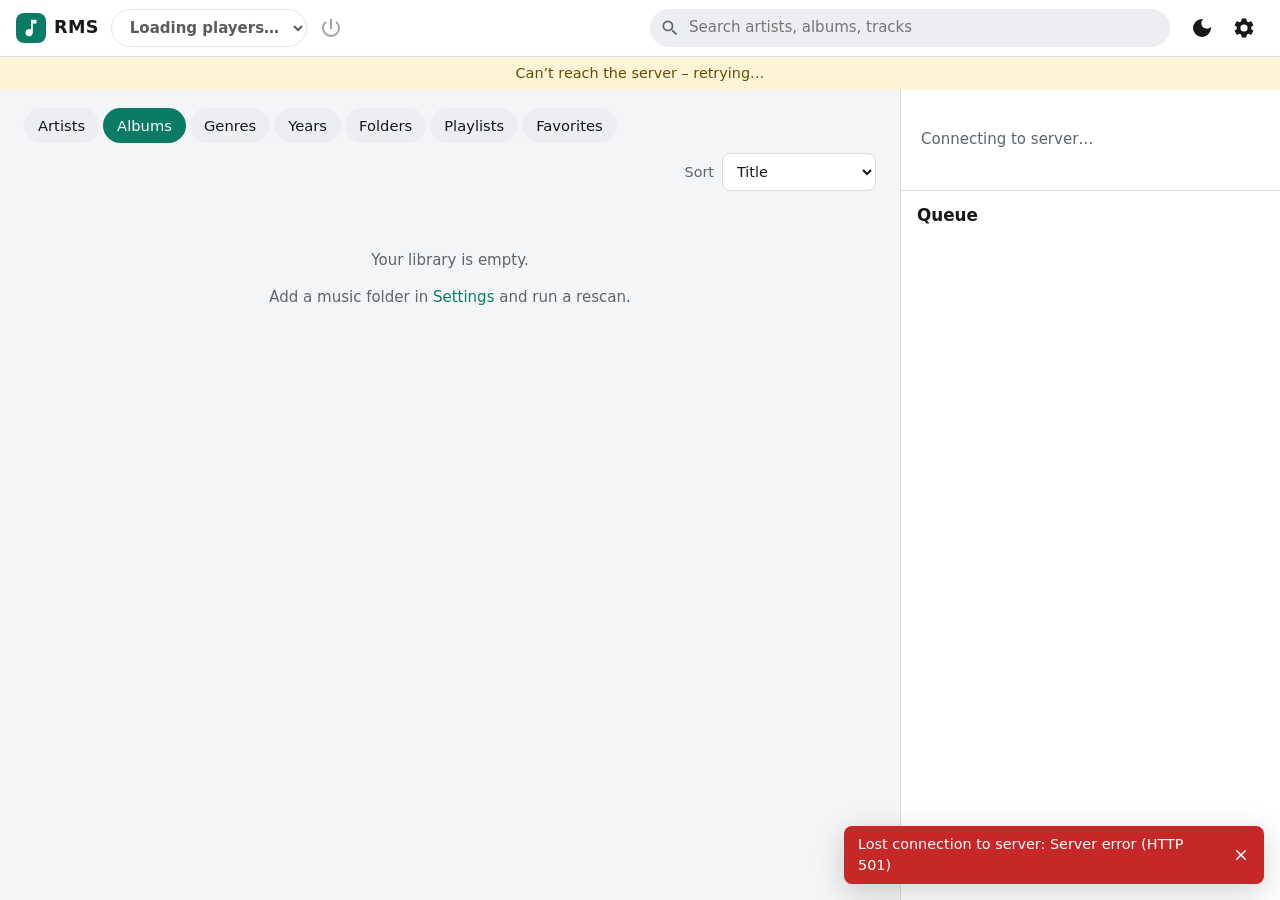
==== crates/rms/web/index.html @ 2f3c976e "Add static web UI for RMS (crates/rms/web) Dependency-free single-page app (plain ES modules, HTML, " ====
<!doctype html>
<html lang="en">
<head>
  <meta charset="utf-8">
  <meta name="viewport" content="width=device-width, initial-scale=1, viewport-fit=cover">
  <meta name="color-scheme" content="light dark">
  <meta name="theme-color" content="#f6f7f9" media="(prefers-color-scheme: light)">
  <meta name="theme-color" content="#0f1113" media="(prefers-color-scheme: dark)">
  <title>RMS</title>
  <link rel="icon" href="data:image/svg+xml,%3Csvg xmlns='http://www.w3.org/2000/svg' viewBox='0 0 24 24'%3E%3Crect width='24' height='24' rx='6' fill='%230a7c66'/%3E%3Cpath fill='%23fff' d='M12 5v8.55A3.5 3.5 0 1 0 13.5 16.5V8.5H17V5h-5z'/%3E%3C/svg%3E">
  <link rel="stylesheet" href="./style.css">
  <script>
    // Apply the saved theme before first paint to avoid a flash.
    try { var t = localStorage.getItem('rms.theme'); if (t === 'light' || t === 'dark') document.documentElement.dataset.theme = t; } catch (e) {}
  </script>
  <script type="module" src="./app.js"></script>
</head>
<body data-section="main">
  <a class="skip-link" href="#main">Skip to content</a>

  <header class="app-header">
    <a class="brand" href="#/library/albums" aria-label="RMS – go to library">
      <span class="brand-mark" data-icon="note"></span><span class="brand-name">RMS</span>
    </a>

    <div class="player-picker">
      <label class="sr-only" for="player-select">Player</label>
      <select id="player-select" aria-label="Select player" disabled>
        <option>Loading players…</option>
      </select>
      <button id="power-btn" class="icon-btn" type="button" aria-label="Player power" aria-pressed="false" disabled>
        <span data-icon="power"></span>
      </button>
    </div>

    <form id="search-form" class="search" role="search" autocomplete="off">
      <span class="search-icon" data-icon="search"></span>
      <input id="search-input" type="search" placeholder="Search artists, albums, tracks" aria-label="Search library" enterkeyhint="search">
    </form>

    <div class="header-actions">
      <button id="theme-btn" class="icon-btn" type="button" aria-label="Toggle dark mode"><span data-icon="moon"></span></button>
      <a id="settings-link" class="icon-btn" href="#/settings" aria-label="Settings"><span data-icon="settings"></span></a>
    </div>
  </header>

  <div id="offline-banner" class="offline-banner" role="alert" hidden>
    Can’t reach the server – retrying…
  </div>

  <div class="layout">
    <main id="main" tabindex="-1"></main>
    <aside id="side" aria-label="Player">
      <section id="nowplaying" class="np" aria-label="Now playing"></section>
      <section id="queue" class="queue" aria-label="Queue"></section>
    </aside>
  </div>

  <div id="mini" class="mini-player" hidden></div>

  <nav class="bottom-nav" aria-label="Sections">
    <a href="#/now" data-nav="now"><span data-icon="note"></span><span>Playing</span></a>
    <a href="#/queue" data-nav="queue"><span data-icon="queue"></span><span>Queue</span></a>
    <a href="#/library/albums" data-nav="library"><span data-icon="library"></span><span>Library</span></a>
    <a href="#/settings" data-nav="settings"><span data-icon="settings"></span><span>Settings</span></a>
  </nav>

  <div id="toasts" class="toasts" aria-live="polite"></div>

  <noscript><p class="noscript">This interface needs JavaScript.</p></noscript>
</body>
</html>
---- crates/rms/web/style.css ----
/* RMS web UI – no external fonts or assets. */

/* ============================================================ tokens */
:root {
  color-scheme: light;
  --bg: #f4f5f7;
  --surface: #ffffff;
  --surface-2: #eceef1;
  --surface-3: #e1e4e8;
  --text: #16181b;
  --muted: #5d646d;
  --border: #d9dde2;
  --accent: #0a7c66;
  --accent-hover: #086a57;
  --accent-soft: rgba(10, 124, 102, 0.12);
  --on-accent: #ffffff;
  --danger: #c62828;
  --warn-bg: #fff4d6;
  --warn-text: #6b4b00;
  --shadow: 0 1px 2px rgba(0, 0, 0, .06), 0 4px 16px rgba(0, 0, 0, .06);
  --shadow-lg: 0 8px 30px rgba(0, 0, 0, .18);
  --radius: 12px;
  --radius-sm: 8px;
  --header-h: 56px;
  --side-w: 380px;
  --font: system-ui, -apple-system, "Segoe UI", Roboto, Ubuntu, Cantarell, "Noto Sans", "Helvetica Neue", Arial, sans-serif;
  --mono: ui-monospace, SFMono-Regular, Menlo, Consolas, monospace;
}

:root[data-theme="dark"] {
  color-scheme: dark;
  --bg: #0e1012;
  --surface: #171a1d;
  --surface-2: #212529;
  --surface-3: #2b3035;
  --text: #e8ebee;
  --muted: #9aa3ad;
  --border: #2d3238;
  --accent: #3fd0ae;
  --accent-hover: #63dcc0;
  --accent-soft: rgba(63, 208, 174, 0.14);
  --on-accent: #04261e;
  --danger: #ff6b6b;
  --warn-bg: #3a2f10;
  --warn-text: #ffd977;
  --shadow: 0 1px 2px rgba(0, 0, 0, .4), 0 4px 16px rgba(0, 0, 0, .3);
  --shadow-lg: 0 8px 30px rgba(0, 0, 0, .55);
}

@media (prefers-color-scheme: dark) {
  :root:not([data-theme="light"]) {
    color-scheme: dark;
    --bg: #0e1012;
    --surface: #171a1d;
    --surface-2: #212529;
    --surface-3: #2b3035;
    --text: #e8ebee;
    --muted: #9aa3ad;
    --border: #2d3238;
    --accent: #3fd0ae;
    --accent-hover: #63dcc0;
    --accent-soft: rgba(63, 208, 174, 0.14);
    --on-accent: #04261e;
    --danger: #ff6b6b;
    --warn-bg: #3a2f10;
    --warn-text: #ffd977;
    --shadow: 0 1px 2px rgba(0, 0, 0, .4), 0 4px 16px rgba(0, 0, 0, .3);
    --shadow-lg: 0 8px 30px rgba(0, 0, 0, .55);
  }
}

/* ============================================================ base */
*, *::before, *::after { box-sizing: border-box; }
html, body { height: 100%; }
body {
  margin: 0;
  font: 15px/1.45 var(--font);
  color: var(--text);
  background: var(--bg);
  display: grid;
  grid-template-rows: auto auto minmax(0, 1fr) auto auto;
  height: 100vh;
  height: 100dvh;
  overflow: hidden;
  -webkit-tap-highlight-color: transparent;
}
a { color: var(--accent); text-decoration: none; }
a:hover { text-decoration: underline; }
h1, h2, h3 { line-height: 1.2; margin: 0; }
code { font-family: var(--mono); font-size: .9em; background: var(--surface-2); padding: .1em .35em; border-radius: 4px; overflow-wrap: anywhere; }
button, input, select { font: inherit; color: inherit; }
[hidden] { display: none !important; }
:focus-visible { outline: 2px solid var(--accent); outline-offset: 2px; }

.sr-only { position: absolute; width: 1px; height: 1px; overflow: hidden; clip: rect(0 0 0 0); white-space: nowrap; }
.skip-link { position: absolute; left: 8px; top: -40px; z-index: 100; background: var(--accent); color: var(--on-accent); padding: 8px 12px; border-radius: var(--radius-sm); }
.skip-link:focus { top: 8px; }
.muted { color: var(--muted); }
.small { font-size: .85rem; }
.block { display: block; }
.noscript { padding: 2rem; text-align: center; }

.icon { width: 24px; height: 24px; fill: currentColor; flex: none; }

/* ============================================================ controls */
.icon-btn {
  display: inline-grid; place-items: center;
  width: 40px; height: 40px; padding: 0;
  border: 0; border-radius: 50%;
  background: transparent; color: inherit;
  cursor: pointer; position: relative; flex: none;
  transition: background-color .15s, color .15s, transform .1s;
}
.icon-btn:hover:not(:disabled) { background: var(--surface-2); text-decoration: none; }
.icon-btn:active:not(:disabled) { transform: scale(.94); }
.icon-btn:disabled { opacity: .4; cursor: default; }
.icon-btn.small { width: 30px; height: 30px; }
.icon-btn.small .icon { width: 18px; height: 18px; }
.icon-btn.active, .icon-btn[aria-pressed="true"].toggle { color: var(--accent); }

.btn {
  display: inline-flex; align-items: center; justify-content: center; gap: 6px;
  min-height: 38px; padding: 0 14px;
  border: 1px solid var(--border); border-radius: 999px;
  background: var(--surface); color: var(--text);
  cursor: pointer; font-weight: 500; white-space: nowrap;
  transition: background-color .15s, border-color .15s;
}
.btn .icon { width: 20px; height: 20px; }
.btn:hover:not(:disabled) { background: var(--surface-2); }
.btn:disabled { opacity: .5; cursor: default; }
.btn-primary { background: var(--accent); border-color: var(--accent); color: var(--on-accent); }
.btn-primary:hover:not(:disabled) { background: var(--accent-hover); border-color: var(--accent-hover); }
.btn-ghost { border-color: transparent; background: transparent; }
.btn-small { min-height: 30px; padding: 0 10px; font-size: .85rem; }

input[type="text"], input[type="search"], select {
  min-height: 38px; padding: 6px 10px;
  border: 1px solid var(--border); border-radius: var(--radius-sm);
  background: var(--surface); color: var(--text);
  min-width: 0;
}
input[type="text"]:focus, input[type="search"]:focus, select:focus { border-color: var(--accent); outline: none; box-shadow: 0 0 0 3px var(--accent-soft); }
input[type="checkbox"] { width: 18px; height: 18px; accent-color: var(--accent); margin: 2px 0 0; flex: none; }

/* Range inputs with a filled track (fill set via --pct from JS) */
.range {
  -webkit-appearance: none; appearance: none;
  width: 100%; height: 22px; margin: 0; background: transparent; cursor: pointer;
  --pct: 0%;
}
.range::-webkit-slider-runnable-track {
  height: 4px; border-radius: 4px;
  background: linear-gradient(to right, var(--accent) var(--pct), var(--surface-3) var(--pct));
}
.range::-moz-range-track { height: 4px; border-radius: 4px; background: var(--surface-3); }
.range::-moz-range-progress { height: 4px; border-radius: 4px; background: var(--accent); }
.range::-webkit-slider-thumb {
  -webkit-appearance: none; appearance: none;
  width: 14px; height: 14px; margin-top: -5px; border-radius: 50%;
  background: var(--accent); border: 0; box-shadow: 0 0 0 0 var(--accent-soft); transition: box-shadow .15s;
}
.range::-moz-range-thumb { width: 14px; height: 14px; border-radius: 50%; background: var(--accent); border: 0; }
.range:hover::-webkit-slider-thumb, .range:focus-visible::-webkit-slider-thumb { box-shadow: 0 0 0 6px var(--accent-soft); }
.range:focus-visible { outline: none; }
.range:disabled { cursor: default; opacity: .5; }
.range.muted::-webkit-slider-runnable-track { background: linear-gradient(to right, var(--muted) var(--pct), var(--surface-3) var(--pct)); }
.range.muted::-moz-range-progress { background: var(--muted); }
.range.muted::-webkit-slider-thumb { background: var(--muted); }

progress { width: 100%; height: 8px; accent-color: var(--accent); }

.spinner {
  display: inline-block; width: 22px; height: 22px;
  border: 3px solid var(--surface-3); border-top-color: var(--accent); border-radius: 50%;
  animation: spin .8s linear infinite; vertical-align: middle;
}
.spinner.inline { width: 14px; height: 14px; border-width: 2px; }
@keyframes spin { to { transform: rotate(360deg); } }
.loading, .sentinel { display: grid; place-items: center; padding: 24px; min-height: 40px; }

/* ============================================================ header */
.app-header {
  display: flex; align-items: center; gap: 12px;
  min-height: var(--header-h); padding: 8px 16px;
  padding-top: max(8px, env(safe-area-inset-top));
  background: var(--surface); border-bottom: 1px solid var(--border);
  z-index: 10;
}
.brand { display: flex; align-items: center; gap: 8px; color: var(--text); font-weight: 700; font-size: 1.1rem; letter-spacing: .02em; }
.brand:hover { text-decoration: none; }
.brand .brand-mark { width: 30px; height: 30px; padding: 4px; border-radius: 8px; background: var(--accent); fill: var(--on-accent); }
.player-picker { display: flex; align-items: center; gap: 4px; min-width: 0; }
.player-picker select { max-width: 220px; font-weight: 600; border-radius: 999px; padding-left: 14px; }
#power-btn.on { color: var(--accent); }
#power-btn:not(.on):not(:disabled) { color: var(--muted); }
.search { position: relative; flex: 1; max-width: 520px; margin-left: auto; }
.search input { width: 100%; padding-left: 38px; border-radius: 999px; background: var(--surface-2); border-color: transparent; }
.search .search-icon { position: absolute; left: 10px; top: 50%; transform: translateY(-50%); width: 20px; height: 20px; fill: var(--muted); pointer-events: none; }
.header-actions { display: flex; align-items: center; gap: 2px; }
#settings-link { color: var(--text); }
#settings-link.active { color: var(--accent); }

.app-header { grid-row: 1; }
.offline-banner { grid-row: 2; }
.layout { grid-row: 3; }
.mini-player { grid-row: 4; }
.bottom-nav { grid-row: 5; }
.offline-banner { background: var(--warn-bg); color: var(--warn-text); padding: 6px 16px; text-align: center; font-size: .9rem; }

/* ============================================================ layout */
.layout {
  display: grid;
  grid-template-columns: minmax(0, 1fr) var(--side-w);
  min-height: 0;
}
#main { overflow-y: auto; overflow-x: hidden; padding: 16px 24px 32px; outline: none; overscroll-behavior: contain; }
#side {
  overflow-y: auto; overflow-x: hidden;
  border-left: 1px solid var(--border); background: var(--surface);
  display: flex; flex-direction: column;
  overscroll-behavior: contain;
}
@media (min-width: 1400px) { :root { --side-w: 420px; } }

.view-title { font-size: 1.6rem; margin: 4px 0 16px; }

/* ============================================================ now playing */
.np { padding: 16px; border-bottom: 1px solid var(--border); }
.np-body { display: flex; flex-direction: column; gap: 12px; }
.np-empty { padding: 8px 4px; }
.np-notice { background: var(--warn-bg); color: var(--warn-text); padding: 8px 12px; border-radius: var(--radius-sm); font-size: .9rem; display: flex; align-items: center; gap: 8px; }
.np-notice > span { display: flex; align-items: center; gap: 8px; flex-wrap: wrap; }

.art {
  position: relative; display: grid; place-items: center;
  aspect-ratio: 1; overflow: hidden;
  background: linear-gradient(135deg, var(--surface-2), var(--surface-3));
  border-radius: var(--radius-sm);
  color: var(--muted);
}
.art img { position: absolute; inset: 0; width: 100%; height: 100%; object-fit: cover; opacity: 0; transition: opacity .25s; }
.art.loaded img { opacity: 1; }
.art .art-fallback { width: 40%; height: 40%; opacity: .5; }
.np-art { width: 100%; max-width: 360px; margin: 0 auto; border-radius: var(--radius); box-shadow: var(--shadow); }
.np-art.radio img { object-fit: contain; background: var(--surface-2); }

.np-meta { display: flex; align-items: flex-start; gap: 8px; }
.np-text { flex: 1; min-width: 0; }
.np-title { font-size: 1.25rem; font-weight: 700; overflow-wrap: anywhere; }
.np-artist { font-size: 1rem; margin-top: 2px; }
.np-artist a, .np-album a { color: inherit; }
.np-album { color: var(--muted); font-size: .92rem; }
.np-fav { color: var(--muted); }
.np-fav:hover { color: var(--danger) !important; }

.np-seek { display: grid; grid-template-columns: auto 1fr auto; align-items: center; gap: 10px; }
.time { font-variant-numeric: tabular-nums; font-size: .82rem; color: var(--muted); min-width: 3.2em; }
.np-seek .time:last-child { text-align: right; }

.np-controls { display: flex; align-items: center; justify-content: space-between; max-width: 340px; width: 100%; margin: 0 auto; }
.np-controls .icon-btn { width: 48px; height: 48px; }
.np-controls .toggle { color: var(--muted); }
.np-controls .toggle[aria-pressed="true"] { color: var(--accent); }
.np-controls .toggle[aria-pressed="true"]::after { content: ""; position: absolute; bottom: 4px; width: 4px; height: 4px; border-radius: 50%; background: currentColor; }
.np-controls .toggle[data-mode="2"] .icon { transform: scale(1.08); }
.np-controls .play-btn { width: 64px; height: 64px; background: var(--accent); color: var(--on-accent); box-shadow: var(--shadow); }
.np-controls .play-btn:hover:not(:disabled) { background: var(--accent-hover); }
.np-controls .play-btn .icon { width: 32px; height: 32px; }
.badge { position: absolute; top: 6px; right: 6px; font-size: 10px; font-weight: 800; line-height: 1; padding: 2px 4px; border-radius: 6px; background: var(--accent); color: var(--on-accent); }

.np-volume { display: grid; grid-template-columns: auto 1fr 2.5em; align-items: center; gap: 6px; }
.vol-value { font-variant-numeric: tabular-nums; font-size: .82rem; color: var(--muted); text-align: right; }

/* ============================================================ queue */
.queue { display: flex; flex-direction: column; min-height: 0; flex: 1; }
.queue-head { display: flex; align-items: center; gap: 10px; padding: 14px 16px 8px; position: sticky; top: 0; background: var(--surface); z-index: 2; }
.queue-head h2 { font-size: 1.05rem; }
.queue-info { font-size: .85rem; flex: 1; }
.queue-list { list-style: none; margin: 0; padding: 0 8px 16px; }
.q-item {
  display: grid; grid-template-columns: auto minmax(0, 1fr) auto auto; align-items: center;
  border-radius: var(--radius-sm); position: relative; background: var(--surface);
}
.q-item:hover { background: var(--surface-2); }
.q-item.current { background: var(--accent-soft); }
.q-item.current .q-title { color: var(--accent); font-weight: 600; }
.q-item.current .thumb::after {
  content: ""; position: absolute; inset: 0; background: rgba(0,0,0,.35)
    url("data:image/svg+xml,%3Csvg xmlns='http://www.w3.org/2000/svg' viewBox='0 0 24 24' fill='white'%3E%3Cpath d='M8 5v14l11-7z'/%3E%3C/svg%3E") center/55% no-repeat;
}
.q-main { display: flex; align-items: center; gap: 10px; min-width: 0; padding: 6px 4px; border: 0; background: none; text-align: left; cursor: pointer; border-radius: var(--radius-sm); }
.q-text { display: flex; flex-direction: column; min-width: 0; }
.q-title, .q-sub { white-space: nowrap; overflow: hidden; text-overflow: ellipsis; }
.q-sub { font-size: .82rem; color: var(--muted); }
.q-dur { font-size: .8rem; color: var(--muted); font-variant-numeric: tabular-nums; padding: 0 4px; }
.q-remove { width: 34px; height: 34px; color: var(--muted); }
.q-remove .icon { width: 18px; height: 18px; }
.drag-handle { width: 30px; height: 40px; border-radius: 6px; color: var(--muted); cursor: grab; touch-action: none; }
.drag-handle .icon { width: 20px; height: 20px; }
.thumb { width: 40px; height: 40px; border-radius: 6px; flex: none; }
.thumb .art-fallback { width: 55%; height: 55%; }
.q-item.dragging { z-index: 5; box-shadow: var(--shadow-lg); background: var(--surface); opacity: .95; }
.queue-list.is-dragging { user-select: none; }
.queue-list.is-dragging .drag-handle { cursor: grabbing; }
.q-item.drop-before::before, .q-item.drop-after::after {
  content: ""; position: absolute; left: 8px; right: 8px; height: 3px; border-radius: 2px; background: var(--accent); pointer-events: none;
}
.q-item.drop-before::before { top: -2px; }
.q-item.drop-after::after { bottom: -2px; }
@media (hover: hover) {
  .q-remove { opacity: 0; }
  .q-item:hover .q-remove, .q-remove:focus-visible { opacity: 1; }
}

/* ============================================================ library */
.tabs {
  display: flex; gap: 4px; overflow-x: auto; scrollbar-width: none;
  margin: 0 -4px 8px; padding: 2px 4px;
}
.tabs::-webkit-scrollbar { display: none; }
.tab {
  padding: 7px 14px; border-radius: 999px; white-space: nowrap;
  color: var(--text); background: var(--surface-2); font-weight: 500; font-size: .92rem;
}
.tab:hover { text-decoration: none; background: var(--surface-3); }
.tab[aria-current="page"] { background: var(--accent); color: var(--on-accent); }

.crumbs ol { display: flex; flex-wrap: wrap; align-items: center; list-style: none; margin: 4px 0 14px; padding: 0; font-size: .9rem; color: var(--muted); }
.crumbs li { display: flex; align-items: center; min-width: 0; }
.crumbs li + li::before { content: "›"; margin: 0 8px; color: var(--muted); }
.crumbs [aria-current] { color: var(--text); font-weight: 600; overflow: hidden; text-overflow: ellipsis; white-space: nowrap; max-width: 60vw; }

.crumbs[hidden] + .lib-body .toolbar { margin-top: 8px; }
.toolbar { display: flex; align-items: center; justify-content: space-between; gap: 12px; margin-bottom: 12px; flex-wrap: wrap; }
.sort { display: flex; align-items: center; gap: 8px; font-size: .9rem; color: var(--muted); }

/* album grid */
.grid {
  display: grid; gap: 18px 16px;
  grid-template-columns: repeat(auto-fill, minmax(160px, 1fr));
}
.card { position: relative; min-width: 0; }
.card-link { display: flex; flex-direction: column; gap: 2px; color: var(--text); border-radius: var(--radius); }
.card-link:hover { text-decoration: none; }
.card-link .art { border-radius: var(--radius-sm); box-shadow: var(--shadow); margin-bottom: 6px; transition: transform .15s; }
.card-link:hover .art { transform: translateY(-2px); }
.card-title { font-weight: 600; font-size: .92rem; overflow: hidden; text-overflow: ellipsis; white-space: nowrap; }
.card-sub { font-size: .82rem; color: var(--muted); overflow: hidden; text-overflow: ellipsis; white-space: nowrap; }
.card .actions {
  position: absolute; left: 0; right: 0; top: 0; aspect-ratio: 1;
  display: flex; align-items: flex-end; justify-content: flex-end; gap: 4px; padding: 8px;
  pointer-events: none; opacity: 0; transition: opacity .15s;
}
.card .actions .icon-btn {
  pointer-events: auto; width: 36px; height: 36px;
  background: rgba(255,255,255,.92); color: #111; box-shadow: 0 2px 8px rgba(0,0,0,.3);
}
.card .actions .icon-btn .icon { width: 20px; height: 20px; }
.card .actions .act-play { width: 44px; height: 44px; background: var(--accent); color: var(--on-accent); }
.card .actions .act-play .icon { width: 26px; height: 26px; }
.card:hover .actions, .card:focus-within .actions { opacity: 1; }
@media (hover: none) {
  .card .actions { opacity: 1; background: none; padding: 6px; }
  .card .actions .icon-btn:not(.act-play) { display: none; }
  .card .actions .act-play { width: 38px; height: 38px; }
}

/* lists */
.list { list-style: none; margin: 0; padding: 0; }
.row {
  display: flex; align-items: center; gap: 4px;
  border-radius: var(--radius-sm); min-height: 52px;
}
.row:hover { background: var(--surface-2); }
.row-main {
  flex: 1; min-width: 0;
  display: flex; align-items: center; gap: 12px;
  padding: 6px 8px; border: 0; background: none; color: var(--text);
  text-align: left; cursor: pointer; border-radius: var(--radius-sm);
}
.row-main:hover { text-decoration: none; }
.row-icon { display: grid; place-items: center; width: 40px; height: 40px; border-radius: 50%; background: var(--surface-2); color: var(--muted); flex: none; }
.row-icon .icon { width: 22px; height: 22px; }
.row-text { display: flex; flex-direction: column; min-width: 0; flex: 1; }
.row-title { overflow: hidden; text-overflow: ellipsis; white-space: nowrap; }
.row-sub { font-size: .82rem; color: var(--muted); overflow: hidden; text-overflow: ellipsis; white-space: nowrap; }
.row-meta { font-size: .85rem; color: var(--muted); font-variant-numeric: tabular-nums; padding: 0 6px; }
.row .chev { color: var(--muted); display: none; }
.row .chev .icon { width: 20px; height: 20px; }
.row.disabled .row-main { cursor: default; opacity: .6; }
.actions { display: flex; align-items: center; gap: 2px; }
.actions.compact .icon-btn { width: 36px; height: 36px; color: var(--muted); }
.actions.compact .icon-btn:hover { color: var(--accent); }
.actions.compact .icon-btn .icon { width: 20px; height: 20px; }
.letter { font-weight: 700; color: var(--accent); padding: 14px 8px 4px; font-size: .9rem; position: sticky; top: 0; background: var(--bg); z-index: 1; }
.tracks .row { min-height: 46px; }
.tracks .row-icon { display: none; }
.track-no { width: 2em; text-align: right; color: var(--muted); font-variant-numeric: tabular-nums; flex: none; font-size: .9rem; }
.tracks .row:not(:has(.track-no)) .row-icon { display: grid; width: 32px; height: 32px; }
@media (hover: hover) {
  .row .actions.compact { opacity: 0; }
  .row:hover .actions.compact, .row:focus-within .actions.compact { opacity: 1; }
}

/* drill-down page header */
.page-head { display: flex; gap: 20px; align-items: flex-end; margin-bottom: 20px; }
.page-art { width: 200px; flex: none; border-radius: var(--radius); box-shadow: var(--shadow); }
.page-head-text { min-width: 0; display: flex; flex-direction: column; gap: 6px; }
.page-head h1 { font-size: 1.8rem; overflow-wrap: anywhere; }
.page-sub { color: var(--text); }
.page-sub a { font-weight: 600; }
.page-actions { display: flex; flex-wrap: wrap; gap: 8px; margin-top: 8px; }

.result-section { margin-bottom: 28px; }
.result-section h2 { font-size: 1.15rem; margin-bottom: 10px; display: flex; align-items: baseline; gap: 8px; }
.result-section h2 .muted { font-size: .85rem; font-weight: 400; }

.empty { padding: 32px 16px; text-align: center; color: var(--muted); }
.empty.small { padding: 16px; font-size: .9rem; }
.empty.error { color: var(--danger); }
.empty .btn { margin-top: 8px; }
.help { font-size: .92rem; }
.help ul { padding-left: 18px; margin: 8px 0; }
.help li { margin: 6px 0; }

/* ============================================================ settings */
.settings-grid { display: grid; gap: 16px; grid-template-columns: repeat(auto-fit, minmax(min(100%, 380px), 1fr)); align-items: start; }
.settings-card { background: var(--surface); border: 1px solid var(--border); border-radius: var(--radius); padding: 18px; display: flex; flex-direction: column; gap: 14px; min-width: 0; }
.settings-card h2 { font-size: 1.1rem; }
.settings-card h2 + .muted { margin-top: -10px; }
.settings-card p { margin: 0; }
.field { display: flex; flex-direction: column; gap: 6px; min-width: 0; }
.field > label { font-weight: 600; font-size: .9rem; }
.field.check { flex-direction: row; align-items: flex-start; gap: 10px; }
.field.check label { font-weight: 500; }
.inline-row { display: flex; gap: 8px; align-items: center; flex-wrap: wrap; }
.inline-row > input[type="text"], .inline-row > select, .inline-row > .range { flex: 1; min-width: 140px; }
.inline-row output { min-width: 3em; font-variant-numeric: tabular-nums; color: var(--muted); }
.dir-list { list-style: none; margin: 0; padding: 0; display: flex; flex-direction: column; gap: 6px; }
.dir-list li { display: flex; align-items: center; gap: 8px; }
.dir-list li .icon:first-child { color: var(--muted); }
.dir-list input { flex: 1; font-family: var(--mono); font-size: .88rem; }
.button-row { display: flex; flex-wrap: wrap; gap: 8px; }
.scan-status { display: flex; flex-direction: column; gap: 8px; }
.stats { display: grid; grid-template-columns: repeat(4, 1fr); gap: 8px; margin: 4px 0 0; }
.stats div { background: var(--surface-2); border-radius: var(--radius-sm); padding: 8px 10px; }
.stats dt { font-size: .75rem; color: var(--muted); text-transform: uppercase; letter-spacing: .04em; }
.stats dd { margin: 0; font-weight: 700; font-size: 1.05rem; font-variant-numeric: tabular-nums; }
.about { display: grid; grid-template-columns: auto 1fr; gap: 6px 14px; margin: 0; }
.about dt { color: var(--muted); }
.about dd { margin: 0; min-width: 0; }
.sync-group { display: flex; flex-direction: column; gap: 8px; align-items: flex-start; }
.sync-group p { display: flex; align-items: center; gap: 4px; flex-wrap: wrap; }
.sync-group .icon { color: var(--accent); width: 20px; height: 20px; }

/* ============================================================ mini player & bottom nav (mobile) */
.mini-player { display: none; }
.bottom-nav { display: none; }

/* ============================================================ toasts */
.toasts {
  position: fixed; z-index: 50; right: 16px; bottom: 16px;
  display: flex; flex-direction: column; gap: 8px; align-items: flex-end;
  pointer-events: none; max-width: min(420px, calc(100vw - 32px));
}
.toast {
  pointer-events: auto; display: flex; align-items: center; gap: 8px;
  padding: 8px 8px 8px 14px; border-radius: var(--radius-sm);
  background: var(--text); color: var(--bg); box-shadow: var(--shadow-lg);
  font-size: .9rem; animation: toast-in .2s ease-out;
}
.toast .icon-btn:hover { background: rgba(127,127,127,.25); }
.toast-error { background: var(--danger); color: #fff; }
.toast[data-count]::after { content: "×" attr(data-count); font-size: .75rem; opacity: .8; }
.toast.leaving { opacity: 0; transform: translateY(6px); transition: opacity .2s, transform .2s; }
@keyframes toast-in { from { opacity: 0; transform: translateY(8px); } }

/* ============================================================ mobile */
@media (max-width: 899px) {
  :root { --header-h: auto; }
  .app-header { flex-wrap: wrap; gap: 6px 8px; padding: 6px 12px; padding-top: max(6px, env(safe-area-inset-top)); }
  .brand .brand-name { display: none; }
  .player-picker { flex: 1; }
  .player-picker select { max-width: none; flex: 1; }
  .header-actions { order: 2; }
  .search { order: 3; flex-basis: 100%; max-width: none; }
  .search input { min-height: 36px; }
  #settings-link { display: none; }

  .layout { grid-template-columns: minmax(0, 1fr); }
  #main { padding: 12px 16px 24px; }
  #side { border-left: 0; background: var(--bg); }
  body[data-section="main"] #side { display: none; }
  body:not([data-section="main"]) #main { display: none; }
  body[data-section="now"] #queue { display: none; }
  body[data-section="queue"] #nowplaying { display: none; }

  .np { border-bottom: 0; padding: 16px; display: flex; flex-direction: column; justify-content: safe center; flex: 1; }
  .np-body { max-width: 480px; width: 100%; margin: 0 auto; gap: 16px; }
  .np-art { max-width: max(160px, min(100%, calc(100dvh - 450px))); }
  .np-title { font-size: 1.35rem; }
  .np-controls { max-width: 380px; }
  .queue-head { background: var(--bg); }
  .q-item { background: var(--bg); }

  .mini-player:not([hidden]) {
    display: grid; grid-template-columns: minmax(0, 1fr) auto auto; align-items: center; gap: 4px;
    position: relative; padding: 6px 8px 6px 10px;
    background: var(--surface); border-top: 1px solid var(--border);
  }
  body[data-section="now"] .mini-player { display: none; }
  .mini-progress { position: absolute; left: 0; right: 0; top: -1px; height: 2px; background: var(--surface-3); }
  .mini-progress span { display: block; height: 100%; width: 0; background: var(--accent); transition: width .25s linear; }
  .mini-main { display: flex; align-items: center; gap: 10px; min-width: 0; color: var(--text); }
  .mini-main:hover { text-decoration: none; }
  .mini-art { width: 42px; height: 42px; border-radius: 6px; flex: none; }
  .mini-art img { opacity: 1; }
  .mini-art img:not([src]) { display: none; }
  .mini-art .art-fallback { width: 55%; height: 55%; }
  .mini-text { display: flex; flex-direction: column; min-width: 0; }
  .mini-title { font-weight: 600; white-space: nowrap; overflow: hidden; text-overflow: ellipsis; font-size: .92rem; }
  .mini-artist { font-size: .8rem; color: var(--muted); white-space: nowrap; overflow: hidden; text-overflow: ellipsis; }

  .bottom-nav {
    display: grid; grid-template-columns: repeat(4, 1fr);
    background: var(--surface); border-top: 1px solid var(--border);
    padding-bottom: env(safe-area-inset-bottom);
  }
  .bottom-nav a {
    display: flex; flex-direction: column; align-items: center; gap: 2px;
    padding: 6px 0 8px; color: var(--muted); font-size: .72rem; font-weight: 500;
  }
  .bottom-nav a:hover { text-decoration: none; }
  .bottom-nav a[aria-current="page"] { color: var(--accent); }
  .bottom-nav .icon { width: 24px; height: 24px; }

  .toasts { left: 16px; right: 16px; bottom: calc(130px + env(safe-area-inset-bottom)); align-items: stretch; max-width: none; }

  .grid { grid-template-columns: repeat(auto-fill, minmax(140px, 1fr)); gap: 14px 12px; }
  .page-head { flex-direction: column; align-items: stretch; gap: 14px; }
  .page-art { width: min(240px, 70%); align-self: center; }
  .page-head h1 { font-size: 1.45rem; }
  .stats { grid-template-columns: repeat(2, 1fr); }
}

@media (max-width: 420px) {
  .grid { grid-template-columns: repeat(2, minmax(0, 1fr)); }
  .row .actions.compact .icon-btn:not(.act-play) { display: none; }
  .page-actions .btn { flex: 1; padding: 0 8px; }
  .q-dur { display: none; }
}

@media (prefers-reduced-motion: reduce) {
  *, *::before, *::after { animation-duration: .01ms !important; transition-duration: .01ms !important; }
}
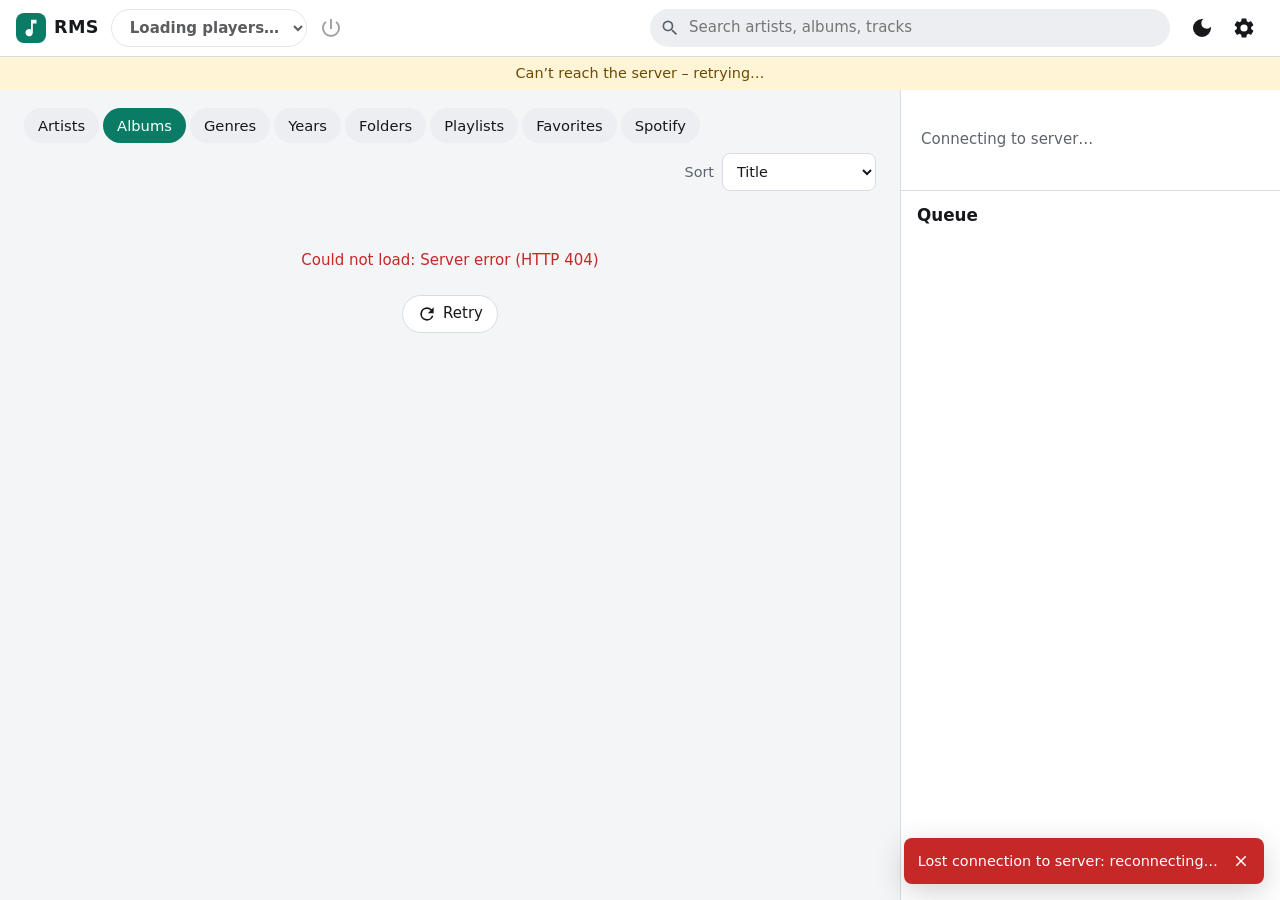
==== commit 4919024f: "The browser as a player; the web UI as an installable app Bridged players: crates/rms/src/bridge run" ====
--- a/crates/rms/web/index.html
+++ b/crates/rms/web/index.html
@@ -8,6 +8,9 @@
   <meta name="theme-color" content="#0f1113" media="(prefers-color-scheme: dark)">
   <title>RMS</title>
   <link rel="icon" href="data:image/svg+xml,%3Csvg xmlns='http://www.w3.org/2000/svg' viewBox='0 0 24 24'%3E%3Crect width='24' height='24' rx='6' fill='%230a7c66'/%3E%3Cpath fill='%23fff' d='M12 5v8.55A3.5 3.5 0 1 0 13.5 16.5V8.5H17V5h-5z'/%3E%3C/svg%3E">
+  <link rel="manifest" href="./manifest.webmanifest">
+  <link rel="apple-touch-icon" href="./icon-192.png">
+  <meta name="mobile-web-app-capable" content="yes">
   <link rel="stylesheet" href="./style.css">
   <script>
     // Apply the saved theme before first paint to avoid a flash.
--- a/crates/rms/web/style.css
+++ b/crates/rms/web/style.css
@@ -407,6 +407,7 @@
 .page-head { display: flex; gap: 20px; align-items: flex-end; margin-bottom: 20px; }
 .page-art { width: 200px; flex: none; border-radius: var(--radius); box-shadow: var(--shadow); }
 .page-head-text { min-width: 0; display: flex; flex-direction: column; gap: 6px; }
+.row.artist .thumb, .page-head.artist .page-art { border-radius: 50%; }
 .page-head h1 { font-size: 1.8rem; overflow-wrap: anywhere; }
 .page-sub { color: var(--text); }
 .page-sub a { font-weight: 600; }
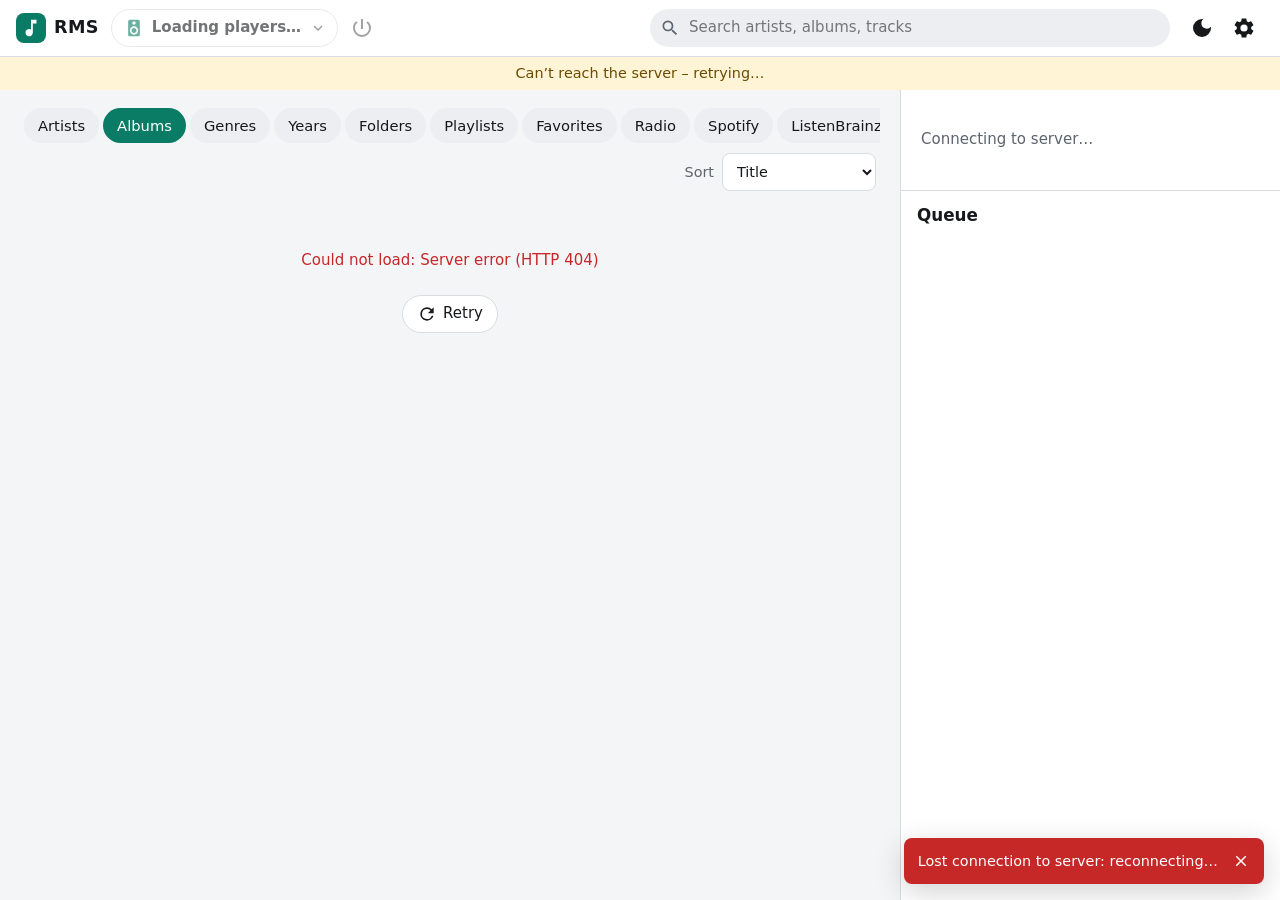
==== commit 85b0a45b: "Web UI: player picker grouped by kind, with headings and icons The header's player <select> becomes " ====
--- a/crates/rms/web/index.html
+++ b/crates/rms/web/index.html
@@ -27,10 +27,9 @@
     </a>
 
     <div class="player-picker">
-      <label class="sr-only" for="player-select">Player</label>
-      <select id="player-select" aria-label="Select player" disabled>
-        <option>Loading players…</option>
-      </select>
+      <button id="player-select" class="player-button" type="button" aria-haspopup="menu" aria-expanded="false" disabled>
+        <span data-icon="speaker"></span><span class="player-button-name">Loading players…</span><span class="player-button-chevron" data-icon="chevron"></span>
+      </button>
       <button id="power-btn" class="icon-btn" type="button" aria-label="Player power" aria-pressed="false" disabled>
         <span data-icon="power"></span>
       </button>
--- a/crates/rms/web/style.css
+++ b/crates/rms/web/style.css
@@ -191,7 +191,18 @@
 .brand:hover { text-decoration: none; }
 .brand .brand-mark { width: 30px; height: 30px; padding: 4px; border-radius: 8px; background: var(--accent); fill: var(--on-accent); }
 .player-picker { display: flex; align-items: center; gap: 4px; min-width: 0; }
-.player-picker select { max-width: 220px; font-weight: 600; border-radius: 999px; padding-left: 14px; }
+.player-button {
+  display: flex; align-items: center; gap: 8px; min-height: 38px; max-width: 240px; min-width: 0;
+  padding: 6px 10px 6px 12px; border: 1px solid var(--border); border-radius: 999px;
+  background: var(--surface); color: var(--text); font-weight: 600; cursor: pointer;
+}
+.player-button:hover:not(:disabled) { background: var(--surface-2); }
+.player-button:focus-visible { border-color: var(--accent); outline: none; box-shadow: 0 0 0 3px var(--accent-soft); }
+.player-button:disabled { opacity: .6; cursor: default; }
+.player-button .icon { width: 20px; height: 20px; flex: none; color: var(--accent); }
+.player-button-name { flex: 1; min-width: 0; overflow: hidden; text-overflow: ellipsis; white-space: nowrap; text-align: left; }
+.player-button .player-button-chevron { width: 18px; height: 18px; color: var(--muted); transform: rotate(90deg); transition: transform .15s; }
+.player-button[aria-expanded="true"] .player-button-chevron { transform: rotate(-90deg); }
 #power-btn.on { color: var(--accent); }
 #power-btn:not(.on):not(:disabled) { color: var(--muted); }
 .search { position: relative; flex: 1; max-width: 520px; margin-left: auto; }
@@ -276,10 +287,11 @@
 .queue { display: flex; flex-direction: column; min-height: 0; flex: 1; }
 .queue-head { display: flex; align-items: center; gap: 10px; padding: 14px 16px 8px; position: sticky; top: 0; background: var(--surface); z-index: 2; }
 .queue-head h2 { font-size: 1.05rem; }
-.queue-info { font-size: .85rem; flex: 1; }
+.queue-info { font-size: .85rem; flex: 1; min-width: 0; white-space: nowrap; overflow: hidden; text-overflow: ellipsis; }
+.queue-head .btn-small { flex: none; }
 .queue-list { list-style: none; margin: 0; padding: 0 8px 16px; }
 .q-item {
-  display: grid; grid-template-columns: auto minmax(0, 1fr) auto auto; align-items: center;
+  display: grid; grid-template-columns: auto minmax(0, 1fr) auto auto auto; align-items: center;
   border-radius: var(--radius-sm); position: relative; background: var(--surface);
 }
 .q-item:hover { background: var(--surface-2); }
@@ -300,14 +312,16 @@
 .drag-handle .icon { width: 20px; height: 20px; }
 .thumb { width: 40px; height: 40px; border-radius: 6px; flex: none; }
 .thumb .art-fallback { width: 55%; height: 55%; }
-.q-item.dragging { z-index: 5; box-shadow: var(--shadow-lg); background: var(--surface); opacity: .95; }
-.queue-list.is-dragging { user-select: none; }
-.queue-list.is-dragging .drag-handle { cursor: grabbing; }
-.q-item.drop-before::before, .q-item.drop-after::after {
+.q-item.dragging, .sortable > li.dragging { z-index: 5; box-shadow: var(--shadow-lg); background: var(--surface); opacity: .95; }
+.is-dragging { user-select: none; }
+.is-dragging .drag-handle { cursor: grabbing; }
+.sortable > li { position: relative; }
+.q-item.drop-before::before, .q-item.drop-after::after,
+.sortable > li.drop-before::before, .sortable > li.drop-after::after {
   content: ""; position: absolute; left: 8px; right: 8px; height: 3px; border-radius: 2px; background: var(--accent); pointer-events: none;
 }
-.q-item.drop-before::before { top: -2px; }
-.q-item.drop-after::after { bottom: -2px; }
+.q-item.drop-before::before, .sortable > li.drop-before::before { top: -2px; }
+.q-item.drop-after::after, .sortable > li.drop-after::after { bottom: -2px; }
 @media (hover: hover) {
   .q-remove { opacity: 0; }
   .q-item:hover .q-remove, .q-remove:focus-visible { opacity: 1; }
@@ -362,7 +376,7 @@
 .card:hover .actions, .card:focus-within .actions { opacity: 1; }
 @media (hover: none) {
   .card .actions { opacity: 1; background: none; padding: 6px; }
-  .card .actions .icon-btn:not(.act-play) { display: none; }
+  .card .actions .icon-btn:not(.act-play):not(.more-btn) { display: none; }
   .card .actions .act-play { width: 38px; height: 38px; }
 }
 
@@ -483,7 +497,7 @@
   .app-header { flex-wrap: wrap; gap: 6px 8px; padding: 6px 12px; padding-top: max(6px, env(safe-area-inset-top)); }
   .brand .brand-name { display: none; }
   .player-picker { flex: 1; }
-  .player-picker select { max-width: none; flex: 1; }
+  .player-button { max-width: none; flex: 1; }
   .header-actions { order: 2; }
   .search { order: 3; flex-basis: 100%; max-width: none; }
   .search input { min-height: 36px; }
@@ -547,7 +561,7 @@
 
 @media (max-width: 420px) {
   .grid { grid-template-columns: repeat(2, minmax(0, 1fr)); }
-  .row .actions.compact .icon-btn:not(.act-play) { display: none; }
+  .row .actions.compact .icon-btn:not(.act-play):not(.more-btn) { display: none; }
   .page-actions .btn { flex: 1; padding: 0 8px; }
   .q-dur { display: none; }
 }
@@ -555,3 +569,118 @@
 @media (prefers-reduced-motion: reduce) {
   *, *::before, *::after { animation-duration: .01ms !important; transition-duration: .01ms !important; }
 }
+
+/* a list of rows without bullets (ListenBrainz accounts) */
+.plain-list { list-style: none; padding: 0; margin: 0 0 0.75rem; display: grid; gap: 0.5rem; }
+.plain-list > li { align-items: center; flex-wrap: wrap; }
+.plain-list .check { display: inline-flex; align-items: center; gap: 0.35rem; }
+
+/* ---------------------------------------------------------------- album tags */
+.notice { background: var(--warn-bg); color: var(--warn-text); border-radius: var(--radius-sm); padding: 10px 14px; }
+.notice p { margin: 0 0 6px; }
+.notice ul { margin: 4px 0 8px; padding-left: 18px; }
+.tag-top { display: flex; flex-direction: column; gap: 12px; margin: 0 0 18px; max-width: 900px; }
+.tag-tracks { display: flex; flex-direction: column; gap: 18px; }
+.tag-track h3 { font-size: 1rem; margin: 0 0 6px; overflow-wrap: anywhere; }
+.tag-table { width: 100%; border-collapse: collapse; table-layout: fixed; }
+.tag-table th, .tag-table td { padding: 4px 6px; border-bottom: 1px solid var(--border); text-align: left; vertical-align: middle; overflow-wrap: anywhere; }
+.tag-table thead th { font-size: .8rem; color: var(--muted); font-weight: 600; }
+.tag-table td:first-child, .tag-table th:first-child { width: 32px; }
+.tag-table tbody th { width: 22%; font-weight: 500; font-size: .9rem; }
+.tag-table .tag-current { width: 34%; color: var(--muted); font-size: .9rem; }
+.tag-table tr.changed .tag-current { text-decoration: line-through; }
+.tag-table .tag-new input { width: 100%; }
+.tag-files { margin-top: 28px; display: flex; flex-direction: column; gap: 12px; max-width: 1000px; }
+.tag-files h2 { font-size: 1.1rem; }
+.cover-row { display: flex; flex-wrap: wrap; gap: 12px; align-items: flex-start; }
+.cover-now { margin: 0 12px 0 0; display: grid; gap: 4px; justify-items: start; }
+.cover-now img, .cover-none, .cover-pick img { width: 150px; height: 150px; object-fit: cover; border-radius: var(--radius-sm); background: var(--surface-2); }
+.cover-none { display: grid; place-items: center; }
+.cover-pick { display: grid; gap: 4px; padding: 4px; border: 2px solid transparent; border-radius: var(--radius); background: none; color: inherit; cursor: pointer; text-align: left; }
+.cover-pick.chosen { border-color: var(--accent); background: var(--accent-soft); }
+@media (max-width: 600px) {
+  .cover-now img, .cover-none, .cover-pick img { width: 104px; height: 104px; }
+}
+.file-table { width: 100%; border-collapse: collapse; table-layout: fixed; }
+.file-table th, .file-table td { padding: 6px; border-bottom: 1px solid var(--border); text-align: left; vertical-align: top; overflow-wrap: anywhere; font-size: .9rem; }
+.file-table thead th { font-size: .8rem; color: var(--muted); font-weight: 600; }
+.file-table td:first-child { color: var(--muted); }
+.file-table tr.blocked td { opacity: .75; }
+@media (max-width: 600px) {
+  .file-table thead { display: none; }
+  .file-table tr { display: block; padding: 6px 0; border-bottom: 1px solid var(--border); }
+  .file-table td { display: block; border: 0; padding: 2px 0; }
+  .file-table td + td::before { content: '→ '; color: var(--muted); }
+}
+.tag-ids summary { cursor: pointer; color: var(--muted); font-size: .9rem; padding: 6px 0; }
+.tag-footer { position: sticky; bottom: 0; background: var(--bg); padding: 12px 0; margin-top: 12px; display: flex; flex-direction: column; gap: 10px; }
+@media (max-width: 600px) {
+  .tag-table thead { display: none; }
+  .tag-table tr { display: grid; grid-template-columns: 32px 1fr; padding: 6px 0; border-bottom: 1px solid var(--border); }
+  .tag-table th, .tag-table td { border: 0; width: auto !important; }
+  .tag-table .tag-current, .tag-table .tag-new { grid-column: 2; }
+}
+
+/* ---------------------------------------------------------------- menus & dialogs */
+.menu {
+  position: fixed; z-index: 1000; min-width: 210px; max-width: min(320px, calc(100vw - 16px));
+  background: var(--surface); color: var(--text); border: 1px solid var(--border);
+  border-radius: var(--radius-sm); box-shadow: var(--shadow-lg); padding: 6px; display: grid;
+}
+.menu.sheet {
+  left: 0; right: 0; bottom: 0; top: auto; max-width: none; border-radius: var(--radius) var(--radius) 0 0;
+  padding: 8px 8px calc(8px + env(safe-area-inset-bottom));
+}
+.menu-title { font-weight: 600; padding: 8px 12px 10px; border-bottom: 1px solid var(--border); margin-bottom: 4px; overflow: hidden; text-overflow: ellipsis; white-space: nowrap; }
+.menu-item {
+  display: flex; align-items: center; gap: 12px; width: 100%; text-align: left; border: 0; background: none;
+  color: inherit; font: inherit; padding: 9px 12px; border-radius: 6px; cursor: pointer;
+}
+.menu.sheet .menu-item { padding: 13px 12px; }
+.menu-item .icon { width: 20px; height: 20px; color: var(--muted); flex: none; }
+.menu-item:hover, .menu-item:focus-visible { background: var(--surface-2); outline: none; }
+.menu-item.danger, .menu-item.danger .icon { color: var(--danger); }
+.menu-sep { height: 1px; background: var(--border); margin: 4px 6px; }
+.menu { max-height: calc(100vh - 16px); overflow-y: auto; }
+.menu-group + .menu-group { border-top: 1px solid var(--border); margin-top: 4px; padding-top: 4px; }
+.menu-heading {
+  display: flex; align-items: center; gap: 8px; padding: 8px 12px 4px;
+  font-size: .75rem; font-weight: 600; letter-spacing: .04em; text-transform: uppercase; color: var(--muted);
+}
+.menu-heading .icon { width: 16px; height: 16px; flex: none; }
+.menu-label { flex: 1; min-width: 0; overflow: hidden; text-overflow: ellipsis; white-space: nowrap; }
+.menu-detail { color: var(--muted); font-size: .85rem; flex: none; }
+.menu-item .menu-check { visibility: hidden; color: var(--accent); }
+.menu-item.checked .menu-check { visibility: visible; }
+.menu-item.checked { font-weight: 600; }
+.more-btn { color: var(--muted); }
+.card .actions .more-btn { position: absolute; top: 8px; right: 8px; width: 32px; height: 32px; }
+.card .actions .more-btn .icon { width: 18px; height: 18px; }
+.q-item .more-btn { width: 36px; height: 36px; }
+
+.dialog {
+  border: 1px solid var(--border); border-radius: var(--radius); background: var(--surface); color: var(--text);
+  padding: 20px; width: min(420px, calc(100vw - 32px)); box-shadow: var(--shadow-lg);
+}
+.dialog::backdrop { background: rgba(0, 0, 0, .4); }
+.dialog h2 { margin: 0 0 4px; font-size: 1.15rem; }
+.dialog .inline-row { margin-top: 12px; }
+.dialog .inline-row input { flex: 1; min-width: 0; }
+.dialog-actions { display: flex; justify-content: flex-end; margin-top: 12px; }
+.pick-list { list-style: none; margin: 12px 0 0; padding: 0; max-height: 40vh; overflow: auto; display: grid; gap: 2px; }
+.pick { display: flex; align-items: center; gap: 10px; width: 100%; padding: 10px 12px; border: 0; border-radius: var(--radius-sm); background: var(--surface-2); color: inherit; font: inherit; text-align: left; cursor: pointer; }
+.pick:hover, .pick:focus-visible { background: var(--accent-soft); outline: none; }
+.pick .icon { width: 20px; height: 20px; color: var(--muted); }
+
+/* ---------------------------------------------------------------- artist page */
+.artist-section { margin: 8px 0 28px; }
+.section-title { font-size: 1.15rem; margin: 0 0 12px; }
+.chips { list-style: none; padding: 0; margin: 0 0 8px; display: flex; flex-wrap: wrap; gap: 8px; }
+.chip {
+  display: inline-flex; align-items: center; gap: 8px; padding: 4px 14px 4px 4px; border-radius: 999px;
+  background: var(--surface-2); color: var(--text); text-decoration: none; min-height: 36px;
+}
+.chip:hover { background: var(--accent-soft); }
+.chip.off { color: var(--muted); padding-left: 14px; background: transparent; border: 1px dashed var(--border); }
+.chip-art { width: 28px; height: 28px; border-radius: 50%; overflow: hidden; flex: none; }
+.chip-art img { width: 100%; height: 100%; object-fit: cover; }
